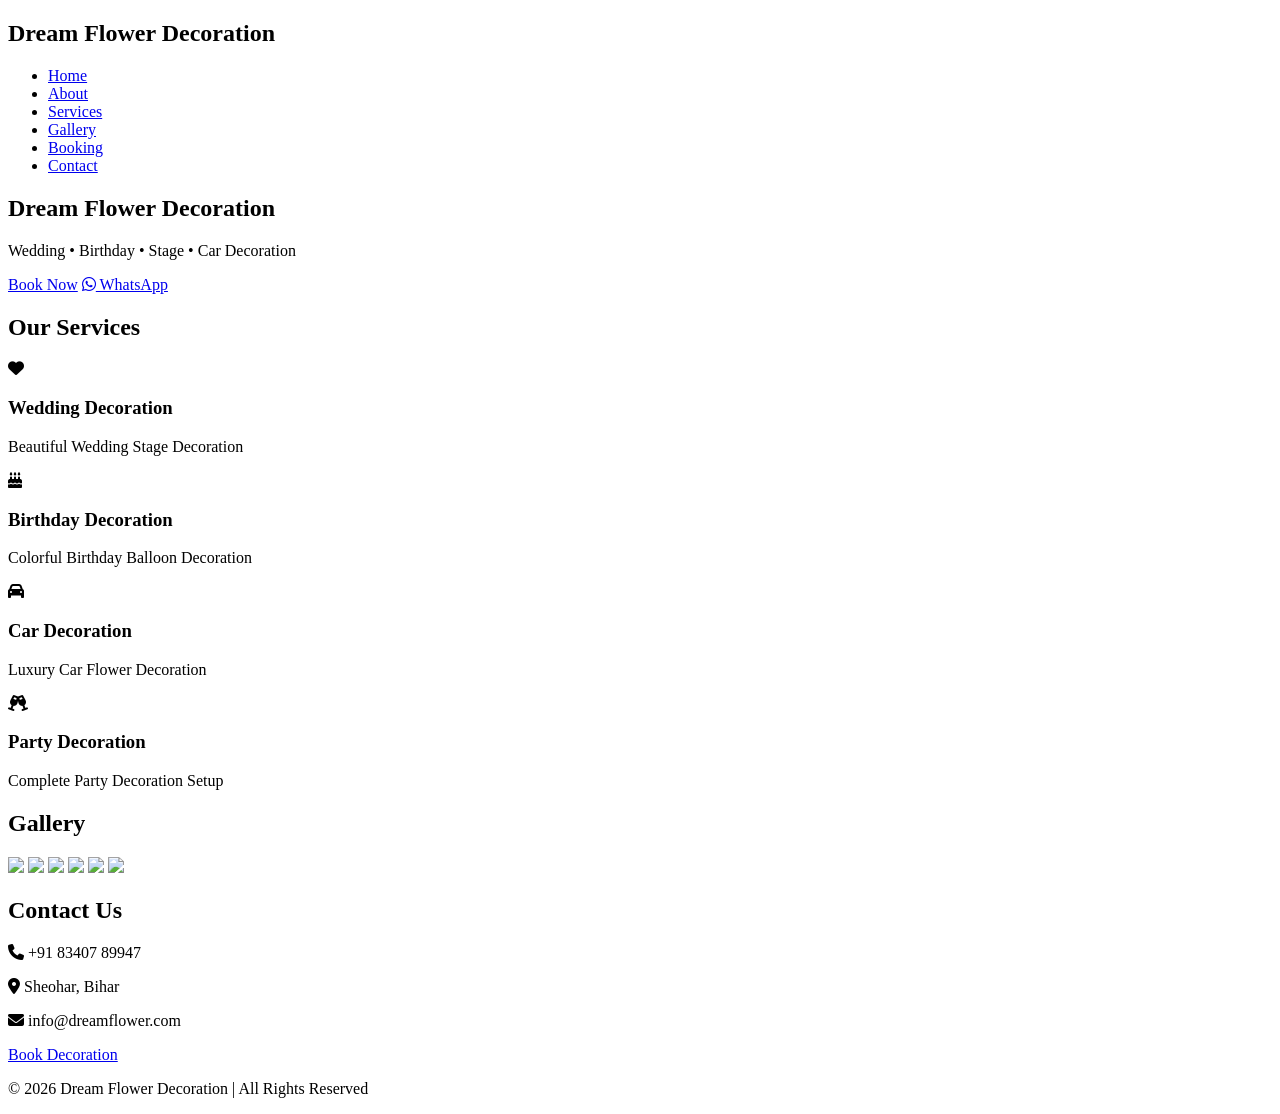
==== index.html @ 210cab44 "Create index.html" ====
<!DOCTYPE html>
<html lang="en">
<head>
<meta charset="UTF-8">
<meta name="viewport" content="width=device-width, initial-scale=1.0">
<title>Dream Flower Decoration</title>

<link rel="stylesheet" href="style.css">

<link rel="stylesheet"
href="https://cdnjs.cloudflare.com/ajax/libs/font-awesome/6.6.0/css/all.min.css">

</head>

<body>

<header>
<div class="logo">
<h2>Dream Flower Decoration</h2>
</div>

<nav>
<ul>
<li><a href="index.html">Home</a></li>
<li><a href="about.html">About</a></li>
<li><a href="services.html">Services</a></li>
<li><a href="gallery.html">Gallery</a></li>
<li><a href="booking.html">Booking</a></li>
<li><a href="contact.html">Contact</a></li>
</ul>
</nav>
</header>

<section class="hero">

<div class="overlay">

<h1>Dream Flower Decoration</h1>

<p>Wedding • Birthday • Stage • Car Decoration</p>

<a href="booking.html" class="btn">Book Now</a>

<a href="https://wa.me/918340789947" class="btn2">
<i class="fab fa-whatsapp"></i> WhatsApp
</a>

</div>

</section>

<section class="services">

<h2>Our Services</h2>

<div class="service-box">

<div class="card">
<i class="fa-solid fa-heart"></i>
<h3>Wedding Decoration</h3>
<p>Beautiful Wedding Stage Decoration</p>
</div>

<div class="card">
<i class="fa-solid fa-cake-candles"></i>
<h3>Birthday Decoration</h3>
<p>Colorful Birthday Balloon Decoration</p>
</div>

<div class="card">
<i class="fa-solid fa-car"></i>
<h3>Car Decoration</h3>
<p>Luxury Car Flower Decoration</p>
</div>

<div class="card">
<i class="fa-solid fa-champagne-glasses"></i>
<h3>Party Decoration</h3>
<p>Complete Party Decoration Setup</p>
</div>

</div>

</section>

<section class="gallery">

<h2>Gallery</h2>

<div class="gallery-box">

<img src="images/img1.jpg">
<img src="images/img2.jpg">
<img src="images/img3.jpg">
<img src="images/img4.jpg">
<img src="images/img5.jpg">
<img src="images/img6.jpg">

</div>

</section>

<section class="contact">

<h2>Contact Us</h2>

<p><i class="fa-solid fa-phone"></i> +91 83407 89947</p>

<p><i class="fa-solid fa-location-dot"></i> Sheohar, Bihar</p>

<p><i class="fa-solid fa-envelope"></i> info@dreamflower.com</p>

<a href="booking.html" class="btn">Book Decoration</a>

</section>

<footer>

<p>© 2026 Dream Flower Decoration | All Rights Reserved</p>

</footer>

<script src="script.js"></script>

</body>
</html>
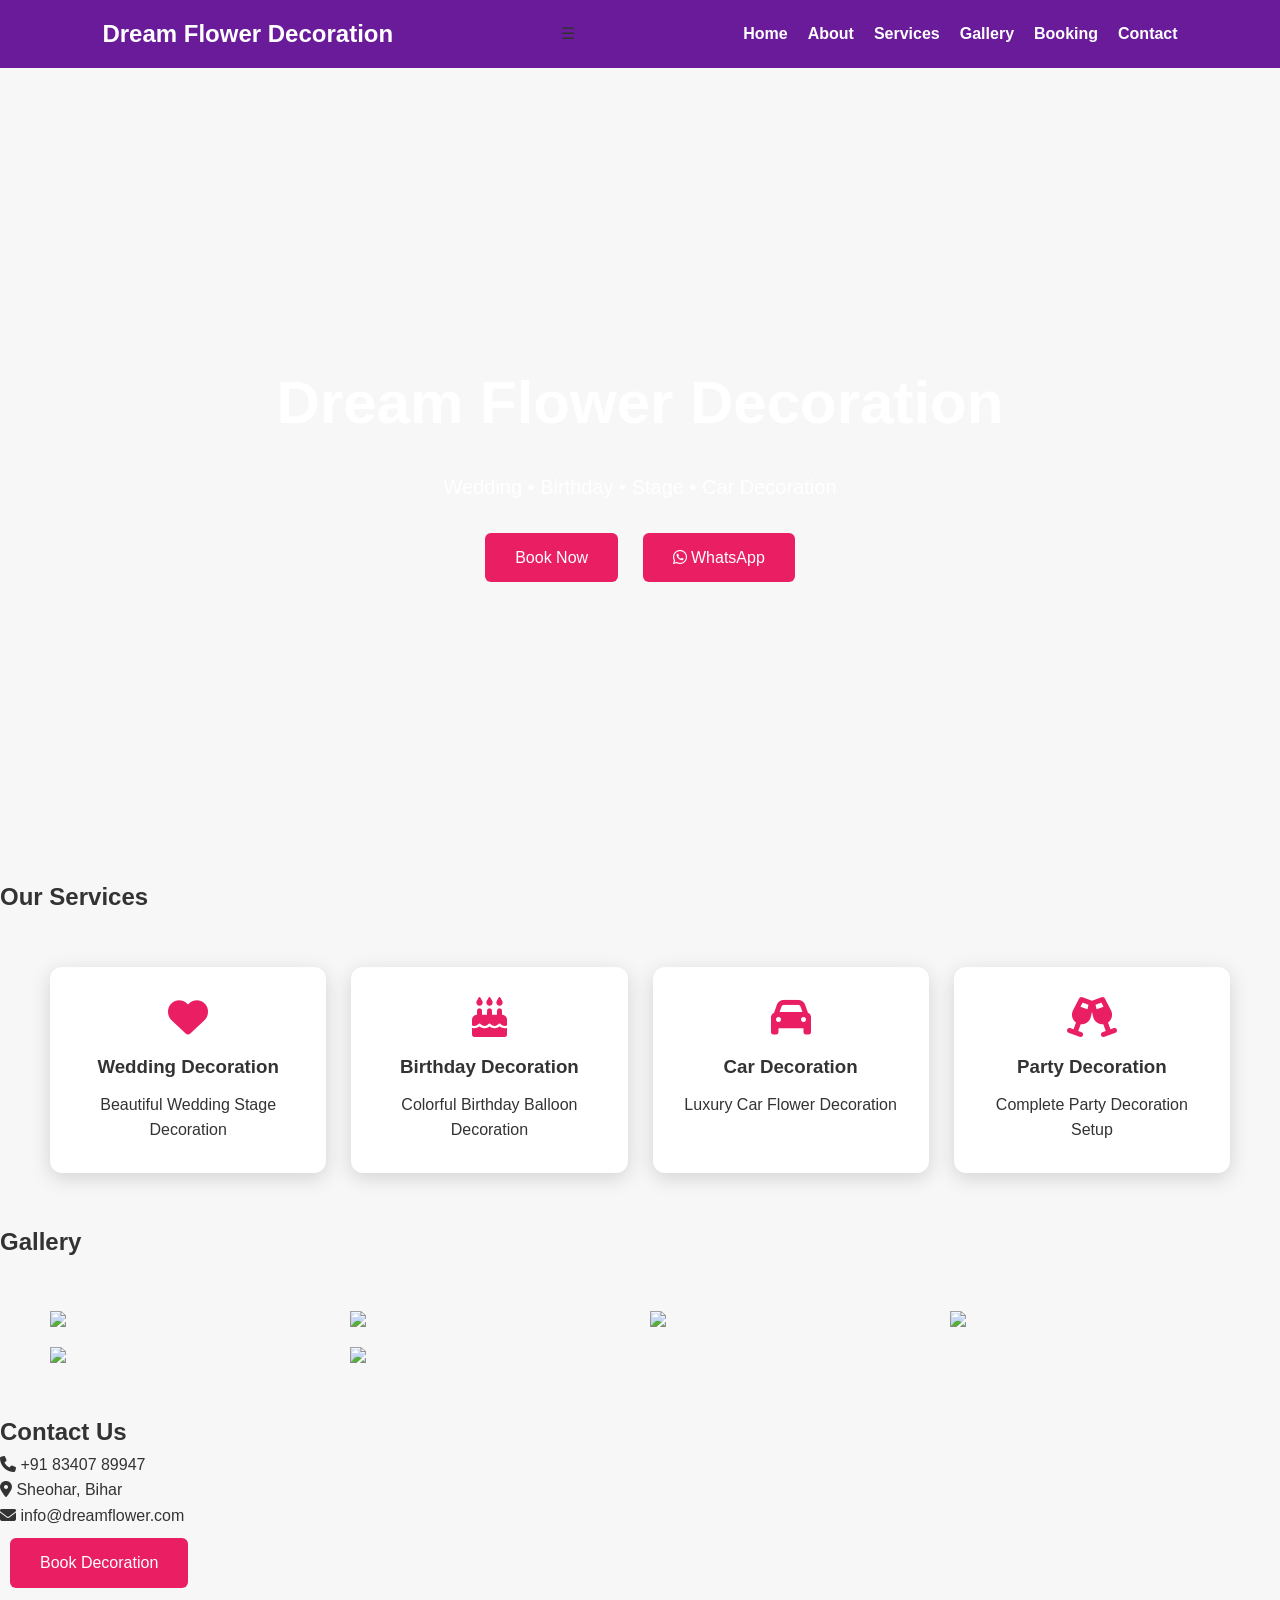
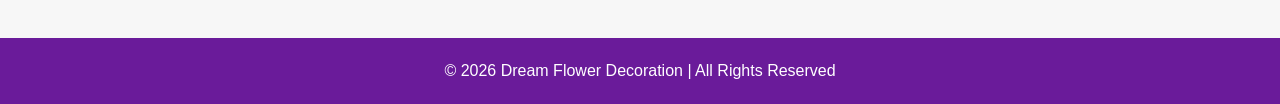
==== commit dedefe9c: "Update index.html" ====
--- a/index.html
+++ b/index.html
@@ -17,6 +17,10 @@
 <header>
 <div class="logo">
 <h2>Dream Flower Decoration</h2>
+</div>
+
+<div class="menu-btn">
+☰
 </div>
 
 <nav>
--- a/style.css
+++ b/style.css
@@ -0,0 +1,218 @@
+/* ===== Dream Flower Decoration ===== */
+
+*{
+    margin:0;
+    padding:0;
+    box-sizing:border-box;
+    font-family:Arial,sans-serif;
+}
+
+body{
+    background:#f7f7f7;
+    color:#333;
+    line-height:1.6;
+}
+
+a{
+    text-decoration:none;
+}
+
+ul{
+    list-style:none;
+}
+
+/* Header */
+
+header{
+    display:flex;
+    justify-content:space-between;
+    align-items:center;
+    padding:15px 8%;
+    background:#6a1b9a;
+    position:sticky;
+    top:0;
+    z-index:1000;
+}
+
+.logo h2{
+    color:#fff;
+}
+
+nav ul{
+    display:flex;
+    gap:20px;
+}
+
+nav ul li a{
+    color:#fff;
+    font-weight:bold;
+    transition:.3s;
+}
+
+nav ul li a:hover,
+nav ul li a.active{
+    color:#ffd54f;
+}
+
+/* Banner */
+
+.page-banner{
+    background:linear-gradient(rgba(0,0,0,.6),rgba(0,0,0,.6)),
+    url(images/banner.jpg);
+    background-size:cover;
+    background-position:center;
+    padding:100px 20px;
+    text-align:center;
+    color:#fff;
+}
+
+.page-banner h1{
+    font-size:45px;
+}
+
+.page-banner p{
+    margin-top:10px;
+}
+
+/* Hero */
+
+.hero{
+    height:90vh;
+    background:url(images/hero.jpg);
+    background-size:cover;
+    background-position:center;
+    display:flex;
+    justify-content:center;
+    align-items:center;
+}
+
+.overlay{
+    text-align:center;
+    color:#fff;
+}
+
+.overlay h1{
+    font-size:60px;
+}
+
+.overlay p{
+    font-size:20px;
+    margin:20px 0;
+}
+
+/* Button */
+
+.btn,
+.btn2{
+    display:inline-block;
+    padding:12px 30px;
+    border-radius:6px;
+    margin:10px;
+    color:#fff;
+    background:#e91e63;
+    transition:.3s;
+}
+
+.btn:hover,
+.btn2:hover{
+    background:#c2185b;
+}
+
+/* Cards */
+
+.service-box{
+    display:grid;
+    grid-template-columns:repeat(auto-fit,minmax(250px,1fr));
+    gap:25px;
+    padding:50px;
+}
+
+.card{
+    background:#fff;
+    padding:30px;
+    border-radius:12px;
+    text-align:center;
+    box-shadow:0 5px 20px rgba(0,0,0,.15);
+}
+
+.card i{
+    font-size:40px;
+    color:#e91e63;
+    margin-bottom:15px;
+}
+
+.card h3{
+    margin-bottom:10px;
+}
+
+/* Gallery */
+
+.gallery-box{
+    display:grid;
+    grid-template-columns:repeat(auto-fit,minmax(280px,1fr));
+    gap:20px;
+    padding:50px;
+}
+
+.gallery-item img{
+    width:100%;
+    border-radius:10px;
+    transition:.4s;
+}
+
+.gallery-item img:hover{
+    transform:scale(1.05);
+}
+
+/* Forms */
+
+form{
+    max-width:700px;
+    margin:auto;
+    background:#fff;
+    padding:30px;
+    border-radius:10px;
+}
+
+input,
+select,
+textarea{
+    width:100%;
+    padding:12px;
+    margin:10px 0;
+    border:1px solid #ccc;
+    border-radius:6px;
+}
+
+/* Footer */
+
+footer{
+    background:#6a1b9a;
+    color:#fff;
+    text-align:center;
+    padding:20px;
+    margin-top:40px;
+}
+
+/* Responsive */
+
+@media(max-width:768px){
+
+header{
+    flex-direction:column;
+}
+
+nav ul{
+    flex-direction:column;
+    text-align:center;
+}
+
+.overlay h1{
+    font-size:35px;
+}
+
+.page-banner h1{
+    font-size:30px;
+}
+
+}
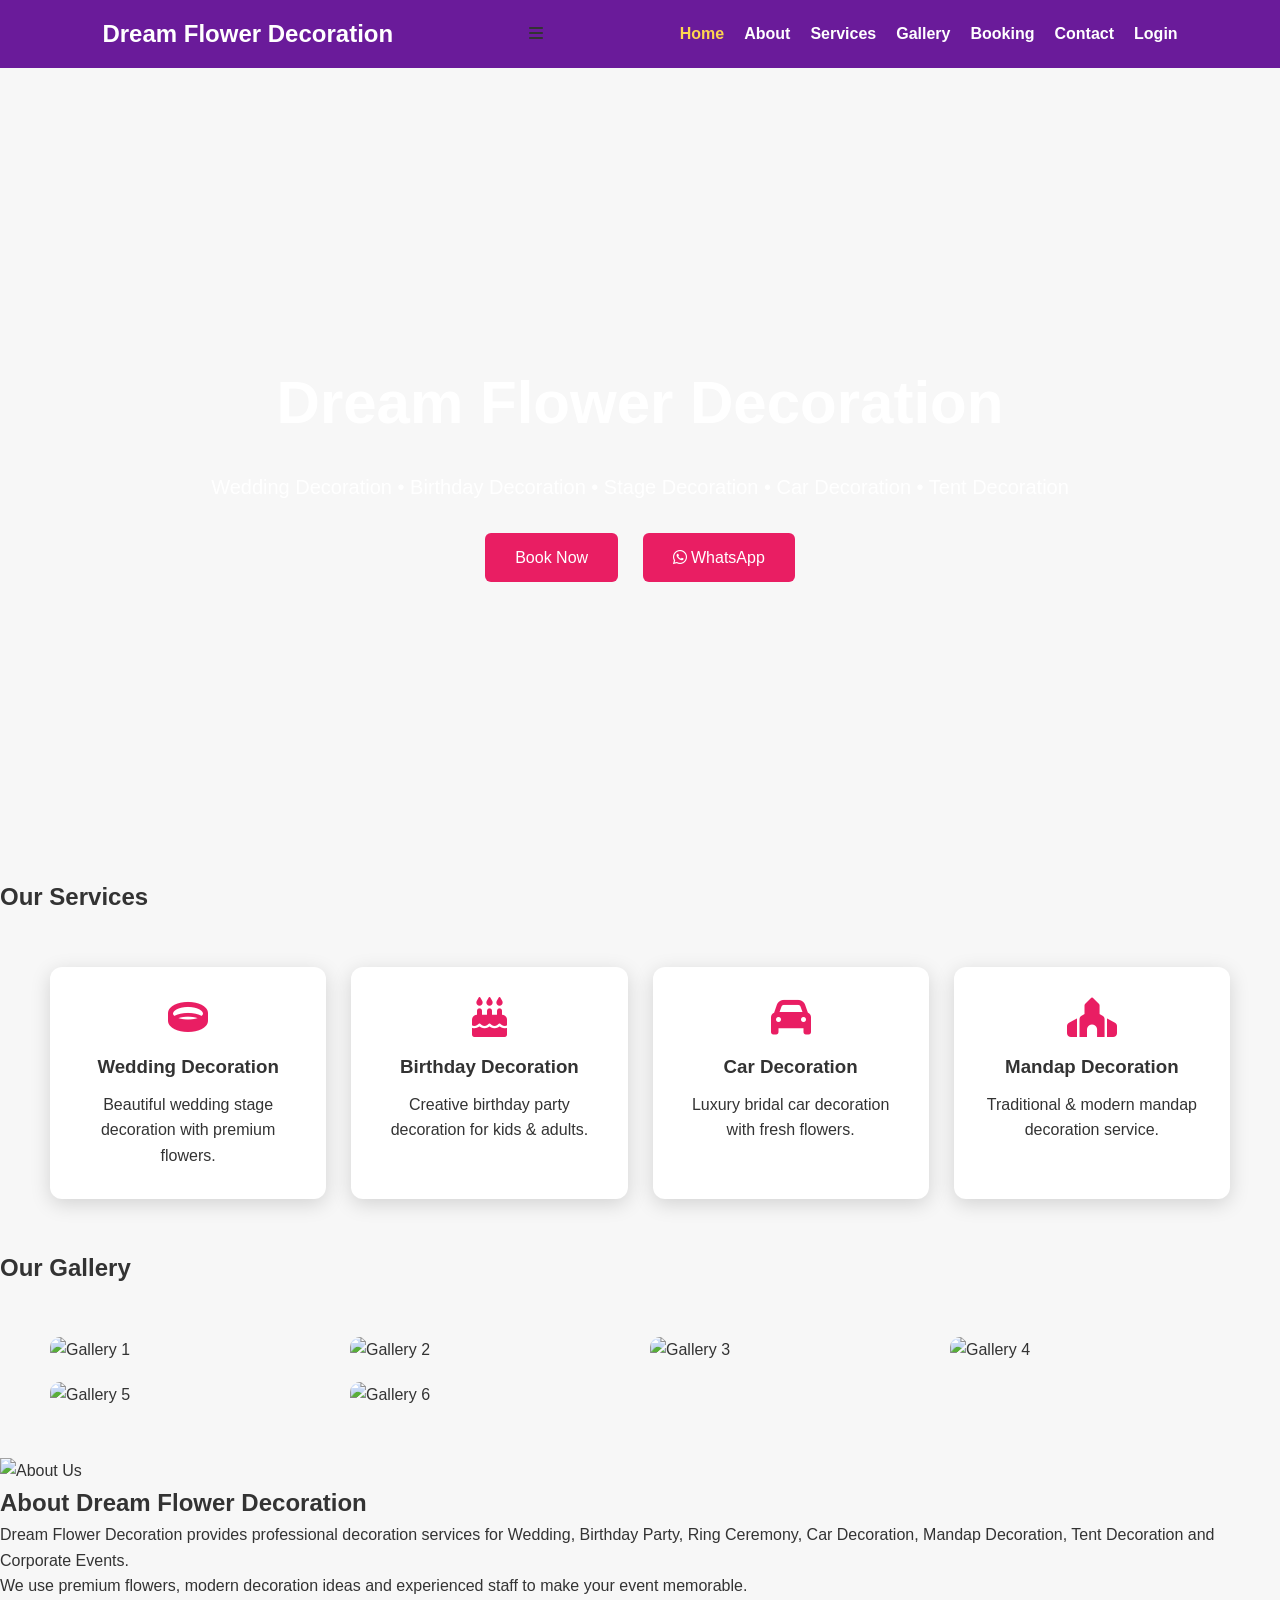
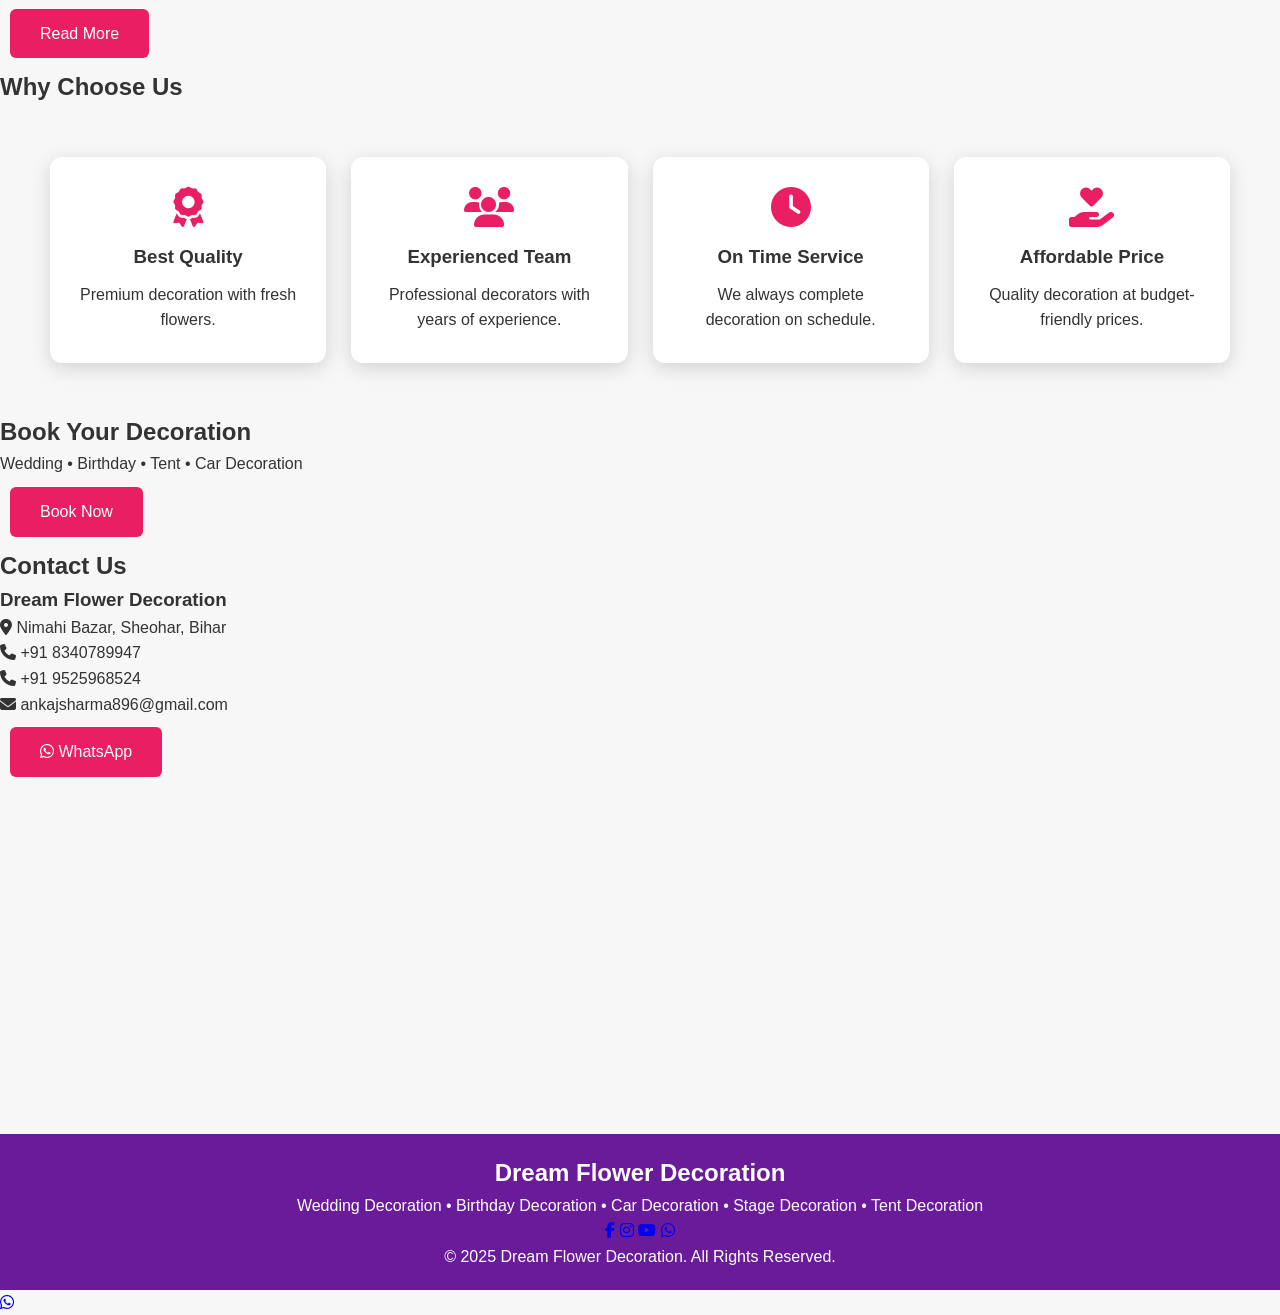
==== commit 316e4c67: "Update index.html" ====
--- a/index.html
+++ b/index.html
@@ -1,49 +1,315 @@
 <!DOCTYPE html>
 <html lang="en">
+
 <head>
-<meta charset="UTF-8">
-<meta name="viewport" content="width=device-width, initial-scale=1.0">
-<title>Dream Flower Decoration</title>
-
-<link rel="stylesheet" href="style.css">
-
-<link rel="stylesheet"
-href="https://cdnjs.cloudflare.com/ajax/libs/font-awesome/6.6.0/css/all.min.css">
-
+    <meta charset="UTF-8">
+    <meta name="viewport" content="width=device-width, initial-scale=1.0">
+
+    <title>Dream Flower Decoration</title>
+
+    <!-- CSS Files -->
+    <link rel="stylesheet" href="style.css">
+    <link rel="stylesheet" href="responsive.css">
+    <link rel="stylesheet" href="navbar.css">
+    <link rel="stylesheet" href="footer.css">
+    <link rel="stylesheet" href="gallery.css">
+
+    <!-- Font Awesome -->
+    <link rel="stylesheet"
+        href="https://cdnjs.cloudflare.com/ajax/libs/font-awesome/6.6.0/css/all.min.css">
 </head>
 
 <body>
 
+<!-- ================= HEADER ================= -->
+
 <header>
-<div class="logo">
-<h2>Dream Flower Decoration</h2>
-</div>
-
-<div class="menu-btn">
-☰
-</div>
-
-<nav>
-<ul>
-<li><a href="index.html">Home</a></li>
-<li><a href="about.html">About</a></li>
-<li><a href="services.html">Services</a></li>
-<li><a href="gallery.html">Gallery</a></li>
-<li><a href="booking.html">Booking</a></li>
-<li><a href="contact.html">Contact</a></li>
-</ul>
-</nav>
+
+    <div class="logo">
+        <h2>Dream Flower Decoration</h2>
+    </div>
+
+    <div class="menu-btn">
+        <i class="fas fa-bars"></i>
+    </div>
+
+    <nav>
+
+        <ul>
+
+            <li><a href="index.html" class="active">Home</a></li>
+
+            <li><a href="about.html">About</a></li>
+
+            <li><a href="services.html">Services</a></li>
+
+            <li><a href="gallery.html">Gallery</a></li>
+
+            <li><a href="booking.html">Booking</a></li>
+
+            <li><a href="contact.html">Contact</a></li>
+
+            <li><a href="login.html">Login</a></li>
+
+        </ul>
+
+    </nav>
+
 </header>
 
+<!-- ================= HERO ================= -->
+
 <section class="hero">
 
-<div class="overlay">
-
-<h1>Dream Flower Decoration</h1>
-
-<p>Wedding • Birthday • Stage • Car Decoration</p>
-
-<a href="booking.html" class="btn">Book Now</a>
+    <div class="overlay">
+
+        <h1>Dream Flower Decoration</h1>
+
+        <p>
+            Wedding Decoration • Birthday Decoration • Stage Decoration •
+            Car Decoration • Tent Decoration
+        </p>
+
+        <a href="booking.html" class="btn">
+            Book Now
+        </a>
+
+        <a href="https://wa.me/918340789947" class="btn2">
+
+            <i class="fab fa-whatsapp"></i>
+
+            WhatsApp
+
+        </a>
+
+    </div>
+
+</section>
+
+<!-- ================= SERVICES ================= -->
+
+<section class="services">
+
+<h2>Our Services</h2>
+
+<div class="service-box">
+
+<div class="card">
+
+<i class="fas fa-ring"></i>
+
+<h3>Wedding Decoration</h3>
+
+<p>Beautiful wedding stage decoration with premium flowers.</p>
+
+</div>
+
+<div class="card">
+
+<i class="fas fa-birthday-cake"></i>
+
+<h3>Birthday Decoration</h3>
+
+<p>Creative birthday party decoration for kids & adults.</p>
+
+</div>
+
+<div class="card">
+
+<i class="fas fa-car"></i>
+
+<h3>Car Decoration</h3>
+
+<p>Luxury bridal car decoration with fresh flowers.</p>
+
+</div>
+
+<div class="card">
+
+<i class="fas fa-place-of-worship"></i>
+
+<h3>Mandap Decoration</h3>
+
+<p>Traditional & modern mandap decoration service.</p>
+
+</div>
+
+</div>
+
+</section>
+
+  <!-- ================= GALLERY ================= -->
+
+<section class="gallery-section">
+
+<h2>Our Gallery</h2>
+
+<div class="gallery-box">
+
+<div class="gallery-item">
+<img src="images/gallery1.jpg" alt="Gallery 1">
+</div>
+
+<div class="gallery-item">
+<img src="images/gallery2.jpg" alt="Gallery 2">
+</div>
+
+<div class="gallery-item">
+<img src="images/gallery3.jpg" alt="Gallery 3">
+</div>
+
+<div class="gallery-item">
+<img src="images/gallery4.jpg" alt="Gallery 4">
+</div>
+
+<div class="gallery-item">
+<img src="images/gallery5.jpg" alt="Gallery 5">
+</div>
+
+<div class="gallery-item">
+<img src="images/gallery6.jpg" alt="Gallery 6">
+</div>
+
+</div>
+
+</section>
+
+<!-- ================= ABOUT ================= -->
+
+<section class="about-section">
+
+<div class="about-image">
+
+<img src="images/about.jpg" alt="About Us">
+
+</div>
+
+<div class="about-content">
+
+<h2>About Dream Flower Decoration</h2>
+
+<p>
+
+Dream Flower Decoration provides professional decoration services for
+Wedding, Birthday Party, Ring Ceremony, Car Decoration, Mandap Decoration,
+Tent Decoration and Corporate Events.
+
+</p>
+
+<p>
+
+We use premium flowers, modern decoration ideas and experienced staff to
+make your event memorable.
+
+</p>
+
+<a href="about.html" class="btn">
+
+Read More
+
+</a>
+
+</div>
+
+</section>
+
+<!-- ================= WHY CHOOSE US ================= -->
+
+<section class="services">
+
+<h2>Why Choose Us</h2>
+
+<div class="service-box">
+
+<div class="card">
+
+<i class="fas fa-award"></i>
+
+<h3>Best Quality</h3>
+
+<p>Premium decoration with fresh flowers.</p>
+
+</div>
+
+<div class="card">
+
+<i class="fas fa-users"></i>
+
+<h3>Experienced Team</h3>
+
+<p>Professional decorators with years of experience.</p>
+
+</div>
+
+<div class="card">
+
+<i class="fas fa-clock"></i>
+
+<h3>On Time Service</h3>
+
+<p>We always complete decoration on schedule.</p>
+
+</div>
+
+<div class="card">
+
+<i class="fas fa-hand-holding-heart"></i>
+
+<h3>Affordable Price</h3>
+
+<p>Quality decoration at budget-friendly prices.</p>
+
+</div>
+
+</div>
+
+</section>
+
+<!-- ================= BOOKING PREVIEW ================= -->
+
+<section class="booking-section">
+
+<div class="booking-form">
+
+<h2>Book Your Decoration</h2>
+
+<p>
+
+Wedding • Birthday • Tent • Car Decoration
+
+</p>
+
+<a href="booking.html" class="btn">
+
+Book Now
+
+</a>
+
+</div>
+
+</section>
+
+  <!-- ================= CONTACT SECTION ================= -->
+
+<section class="contact-section">
+
+<div class="container">
+
+<h2>Contact Us</h2>
+
+<div class="contact-box">
+
+<div class="contact-info">
+
+<h3>Dream Flower Decoration</h3>
+
+<p><i class="fas fa-map-marker-alt"></i> Nimahi Bazar, Sheohar, Bihar</p>
+
+<p><i class="fas fa-phone"></i> +91 8340789947</p>
+
+<p><i class="fas fa-phone"></i> +91 9525968524</p>
+
+<p><i class="fas fa-envelope"></i> ankajsharma896@gmail.com</p>
 
 <a href="https://wa.me/918340789947" class="btn2">
 <i class="fab fa-whatsapp"></i> WhatsApp
@@ -51,80 +317,80 @@
 
 </div>
 
-</section>
-
-<section class="services">
-
-<h2>Our Services</h2>
-
-<div class="service-box">
-
-<div class="card">
-<i class="fa-solid fa-heart"></i>
-<h3>Wedding Decoration</h3>
-<p>Beautiful Wedding Stage Decoration</p>
-</div>
-
-<div class="card">
-<i class="fa-solid fa-cake-candles"></i>
-<h3>Birthday Decoration</h3>
-<p>Colorful Birthday Balloon Decoration</p>
-</div>
-
-<div class="card">
-<i class="fa-solid fa-car"></i>
-<h3>Car Decoration</h3>
-<p>Luxury Car Flower Decoration</p>
-</div>
-
-<div class="card">
-<i class="fa-solid fa-champagne-glasses"></i>
-<h3>Party Decoration</h3>
-<p>Complete Party Decoration Setup</p>
-</div>
-
-</div>
-
-</section>
-
-<section class="gallery">
-
-<h2>Gallery</h2>
-
-<div class="gallery-box">
-
-<img src="images/img1.jpg">
-<img src="images/img2.jpg">
-<img src="images/img3.jpg">
-<img src="images/img4.jpg">
-<img src="images/img5.jpg">
-<img src="images/img6.jpg">
-
-</div>
-
-</section>
-
-<section class="contact">
-
-<h2>Contact Us</h2>
-
-<p><i class="fa-solid fa-phone"></i> +91 83407 89947</p>
-
-<p><i class="fa-solid fa-location-dot"></i> Sheohar, Bihar</p>
-
-<p><i class="fa-solid fa-envelope"></i> info@dreamflower.com</p>
-
-<a href="booking.html" class="btn">Book Decoration</a>
-
-</section>
+<div class="contact-map">
+
+<iframe
+src="https://www.google.com/maps?q=Nimahi+Bazar+Sheohar+Bihar&output=embed"
+width="100%"
+height="300"
+style="border:0;"
+allowfullscreen=""
+loading="lazy">
+</iframe>
+
+</div>
+
+</div>
+
+</div>
+
+</section>
+
+<!-- ================= FOOTER ================= -->
 
 <footer>
 
-<p>© 2026 Dream Flower Decoration | All Rights Reserved</p>
+<div class="footer-content">
+
+<h2>Dream Flower Decoration</h2>
+
+<p>
+
+Wedding Decoration • Birthday Decoration • Car Decoration •
+Stage Decoration • Tent Decoration
+
+</p>
+
+<div class="social">
+
+<a href="#"><i class="fab fa-facebook-f"></i></a>
+
+<a href="#"><i class="fab fa-instagram"></i></a>
+
+<a href="#"><i class="fab fa-youtube"></i></a>
+
+<a href="https://wa.me/918340789947">
+<i class="fab fa-whatsapp"></i>
+</a>
+
+</div>
+
+<p class="copyright">
+
+© 2025 Dream Flower Decoration. All Rights Reserved.
+
+</p>
+
+</div>
 
 </footer>
 
+<!-- Floating WhatsApp -->
+
+<a href="https://wa.me/918340789947" class="whatsapp-float">
+
+<i class="fab fa-whatsapp"></i>
+
+</a>
+
+<!-- JavaScript -->
+
 <script src="script.js"></script>
+<script src="slider.js"></script>
+<script src="gallery.js"></script>
+<script src="booking.js"></script>
+<script src="contact.js"></script>
+<script src="whatsapp.js"></script>
 
 </body>
 </html>
--- a/responsive.css
+++ b/responsive.css
@@ -0,0 +1,132 @@
+/*==================================
+  responsive.css
+  Dream Flower Decoration
+===================================*/
+
+/* Large Devices */
+@media (max-width:1200px){
+
+.container{
+    width:95%;
+}
+
+.hero h1{
+    font-size:50px;
+}
+
+}
+
+/* Tablet */
+
+@media (max-width:992px){
+
+header{
+    flex-direction:column;
+    padding:15px;
+}
+
+nav ul{
+    flex-wrap:wrap;
+    justify-content:center;
+    margin-top:15px;
+}
+
+nav ul li{
+    margin:8px;
+}
+
+.hero{
+    height:70vh;
+}
+
+.hero h1{
+    font-size:40px;
+}
+
+.hero p{
+    font-size:18px;
+}
+
+.about-section{
+    grid-template-columns:1fr;
+}
+
+.service-box{
+    grid-template-columns:repeat(2,1fr);
+}
+
+.gallery-box{
+    grid-template-columns:repeat(2,1fr);
+}
+
+.contact-section{
+    grid-template-columns:1fr;
+}
+
+.dashboard{
+    grid-template-columns:repeat(2,1fr);
+}
+
+}
+
+/* Mobile */
+
+@media (max-width:768px){
+
+header{
+    flex-direction:column;
+}
+
+.logo h2{
+    font-size:24px;
+}
+
+nav ul{
+    flex-direction:column;
+    text-align:center;
+}
+
+nav ul li{
+    margin:10px 0;
+}
+
+.hero{
+    height:60vh;
+    text-align:center;
+}
+
+.hero h1{
+    font-size:32px;
+}
+
+.hero p{
+    font-size:16px;
+}
+
+.page-banner h1{
+    font-size:30px;
+}
+
+.page-banner p{
+    font-size:16px;
+}
+
+.service-box{
+    grid-template-columns:1fr;
+}
+
+.gallery-box{
+    grid-template-columns:1fr;
+}
+
+.dashboard{
+    grid-template-columns:1fr;
+}
+
+.btn{
+    width:100%;
+    text-align:center;
+}
+
+form{
+    padding:
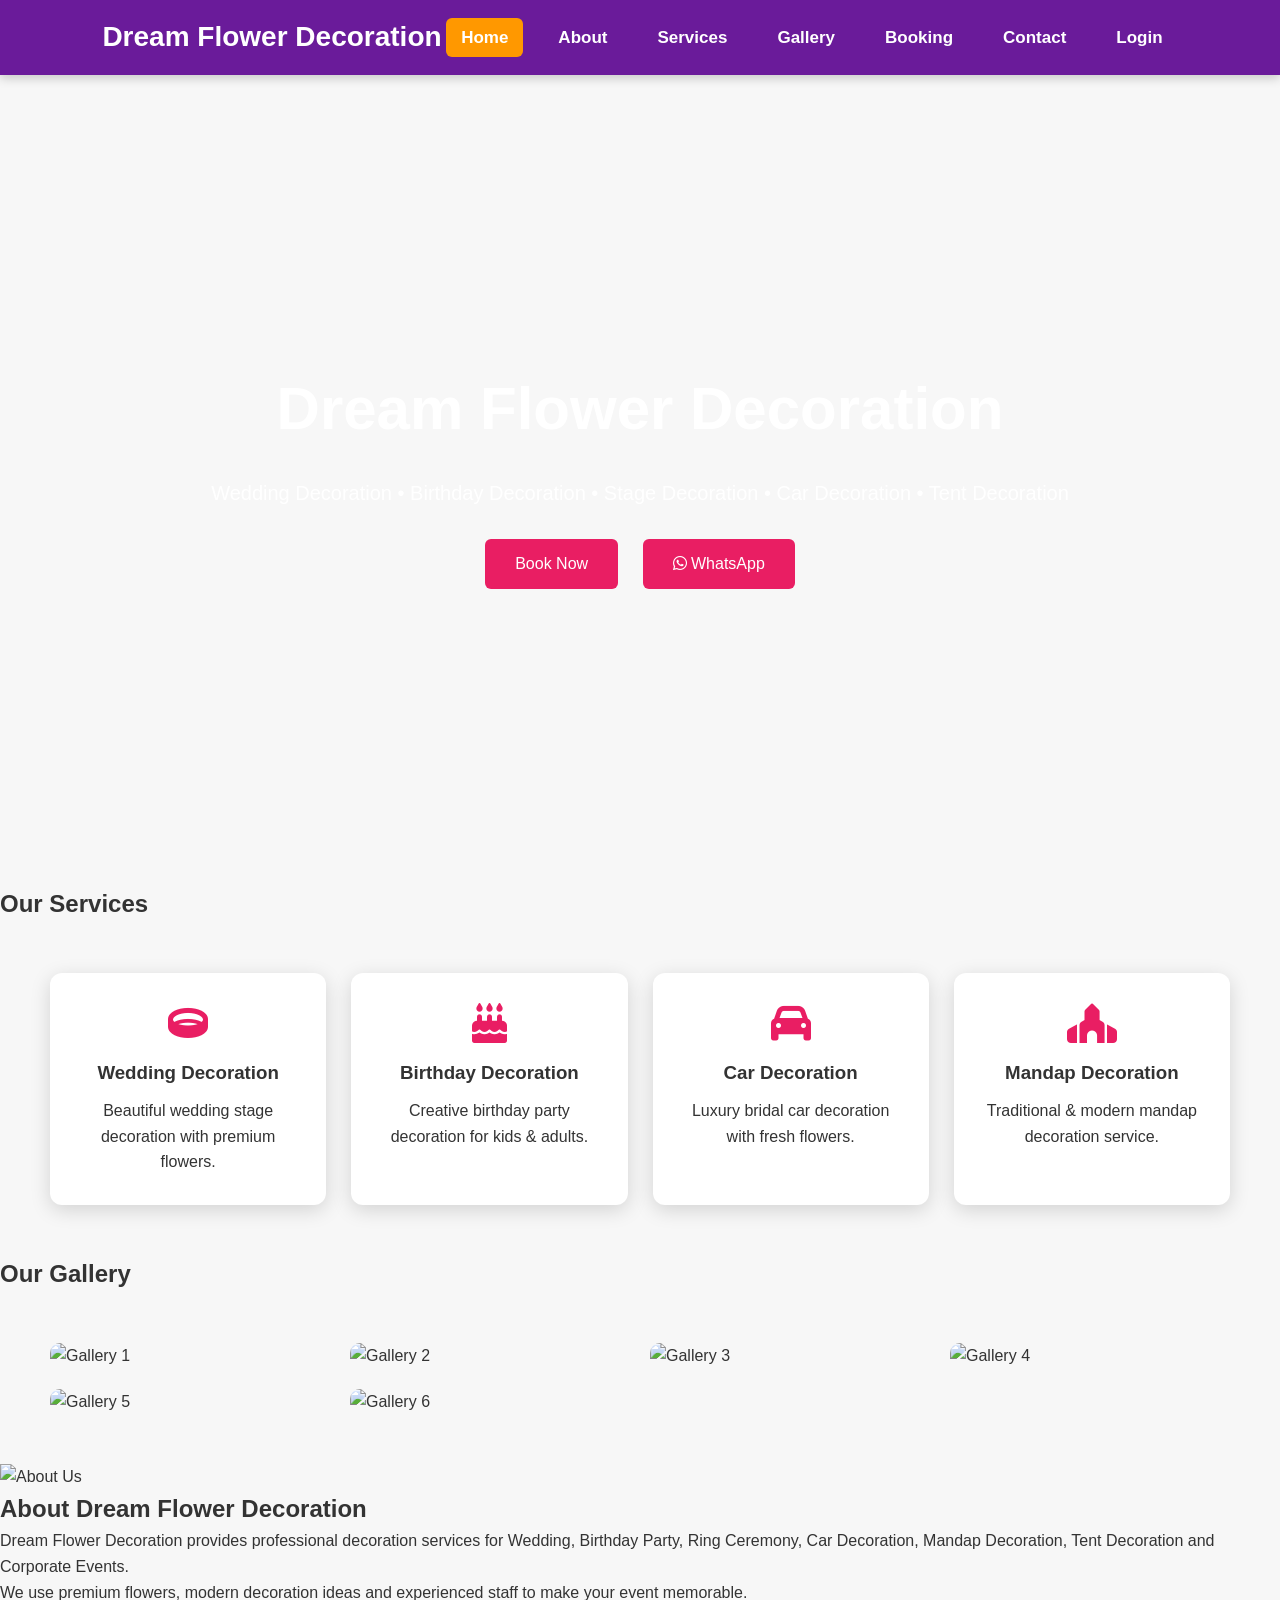
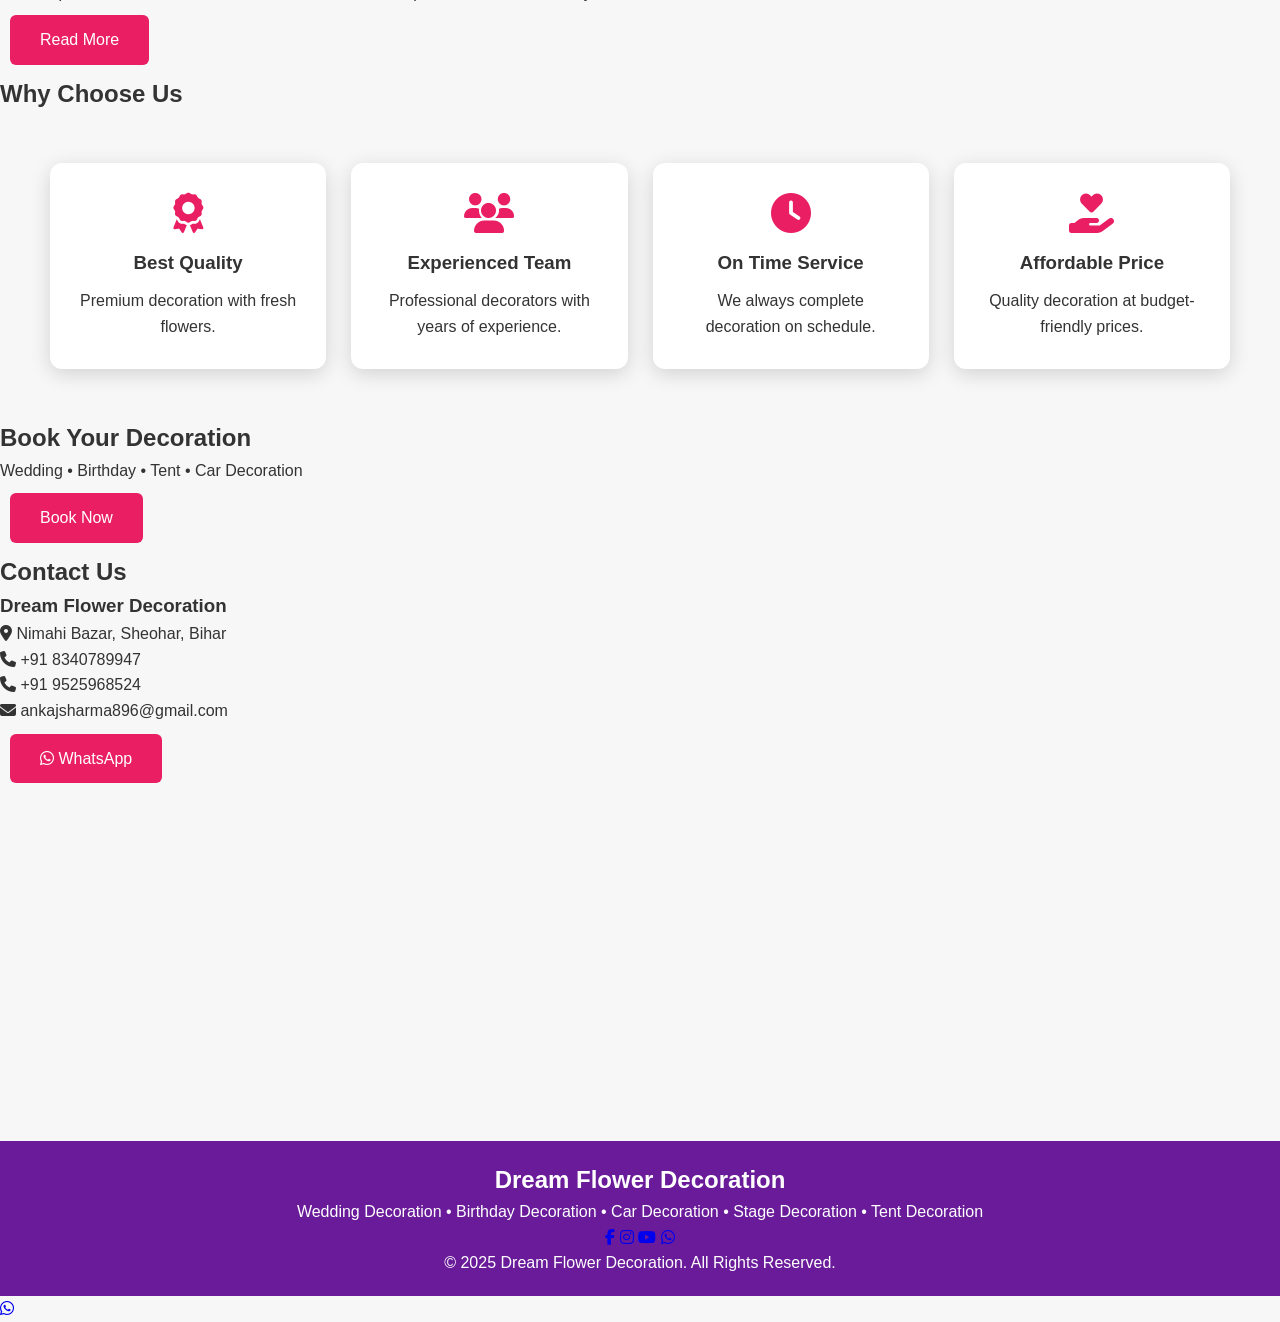
==== commit 87a44c60: "Update index.html" ====
--- a/index.html
+++ b/index.html
@@ -13,6 +13,7 @@
     <link rel="stylesheet" href="navbar.css">
     <link rel="stylesheet" href="footer.css">
     <link rel="stylesheet" href="gallery.css">
+
 
     <!-- Font Awesome -->
     <link rel="stylesheet"
--- a/navbar.css
+++ b/navbar.css
@@ -0,0 +1,105 @@
+/* ===========================
+   Dream Flower Decoration
+   navbar.css
+=========================== */
+
+header{
+    width:100%;
+    background:#6a1b9a;
+    color:#fff;
+    display:flex;
+    justify-content:space-between;
+    align-items:center;
+    padding:15px 8%;
+    position:sticky;
+    top:0;
+    left:0;
+    z-index:999;
+    box-shadow:0 3px 10px rgba(0,0,0,.2);
+}
+
+.logo h2{
+    font-size:28px;
+    color:#fff;
+    font-weight:bold;
+    margin:0;
+}
+
+nav ul{
+    list-style:none;
+    display:flex;
+    align-items:center;
+    gap:20px;
+    margin:0;
+    padding:0;
+}
+
+nav ul li{
+    display:inline-block;
+}
+
+nav ul li a{
+    color:#fff;
+    text-decoration:none;
+    font-size:17px;
+    font-weight:600;
+    padding:10px 15px;
+    border-radius:6px;
+    transition:.3s;
+}
+
+nav ul li a:hover,
+nav ul li a.active{
+    background:#ff9800;
+    color:#fff;
+}
+
+.menu-btn{
+    display:none;
+    font-size:28px;
+    color:#fff;
+    cursor:pointer;
+}
+
+/* Sticky Header */
+
+header.sticky{
+    background:#4a148c;
+}
+
+/* Mobile */
+
+@media(max-width:768px){
+
+.menu-btn{
+    display:block;
+}
+
+nav{
+    position:absolute;
+    top:70px;
+    left:0;
+    width:100%;
+    background:#6a1b9a;
+    display:none;
+}
+
+nav.active{
+    display:block;
+}
+
+nav ul{
+    flex-direction:column;
+    padding:20px 0;
+}
+
+nav ul li{
+    margin:10px 0;
+}
+
+nav ul li a{
+    display:block;
+    text-align:center;
+}
+
+}
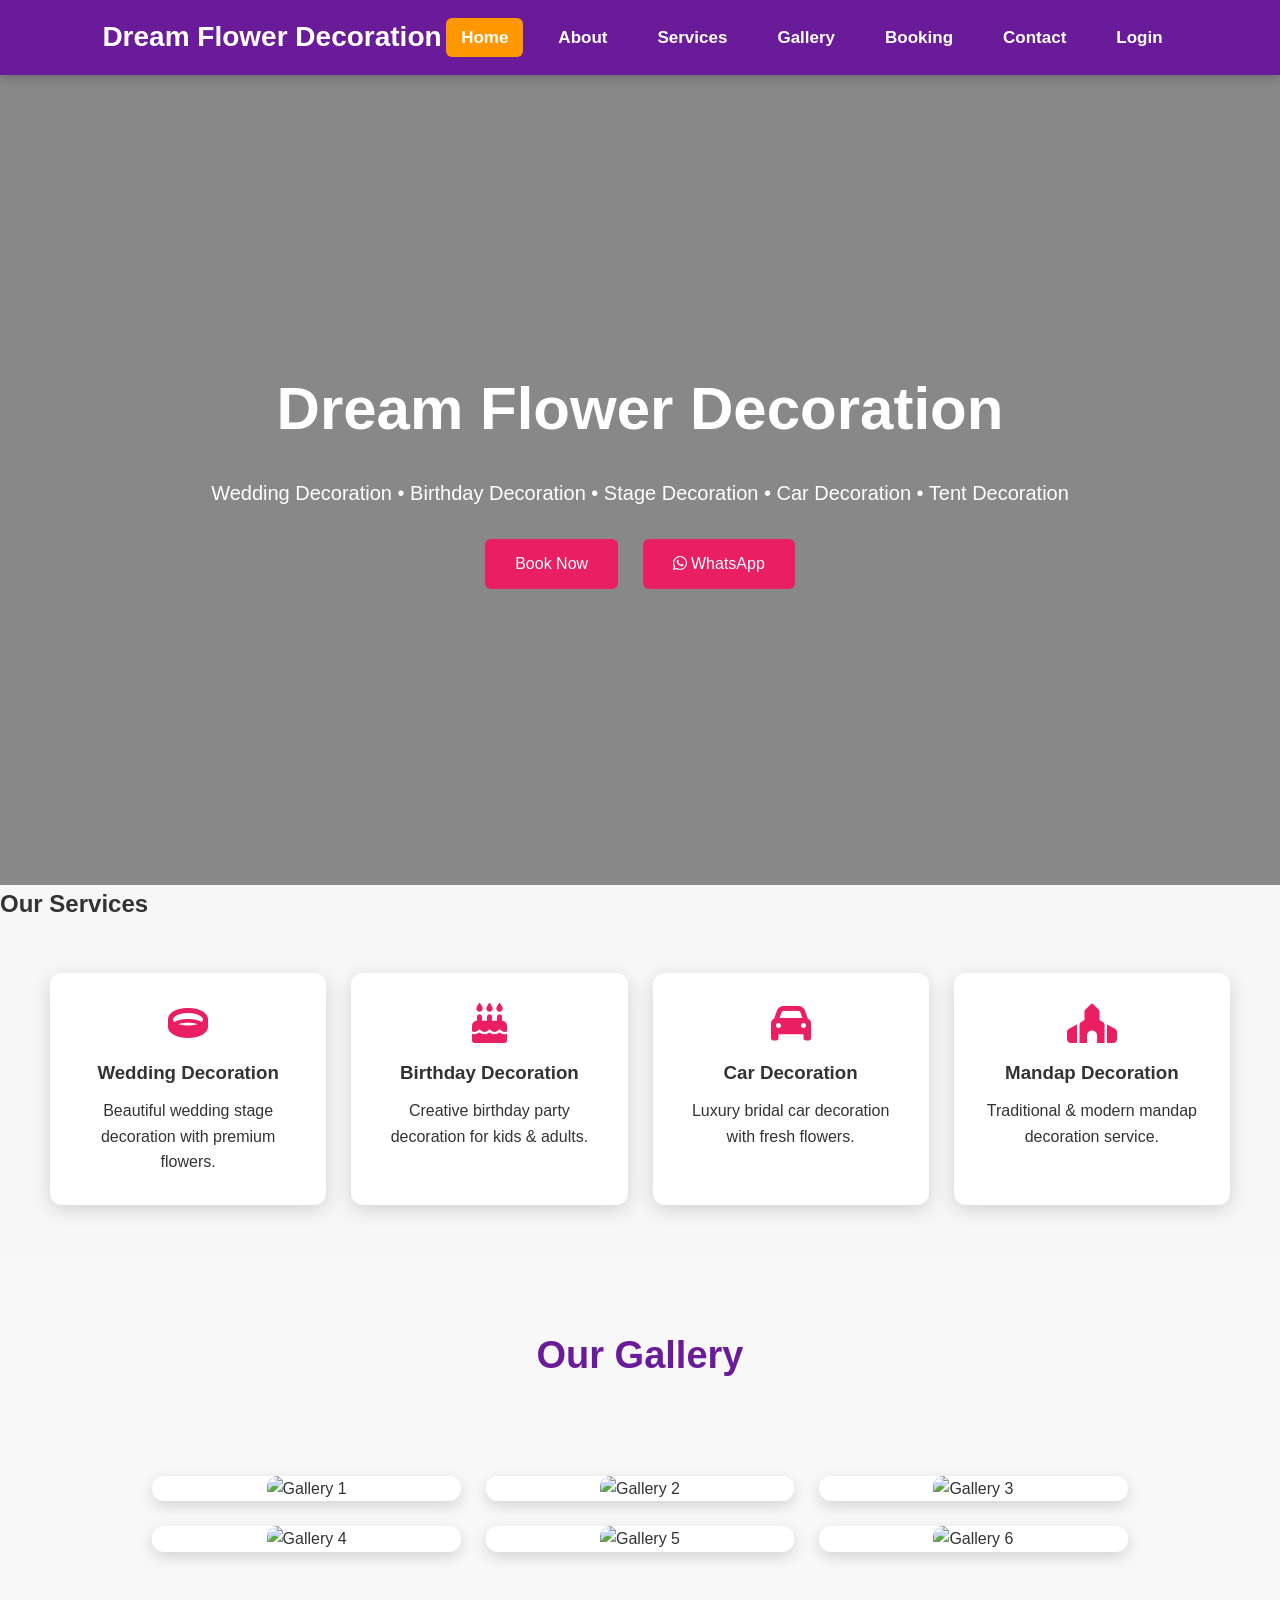
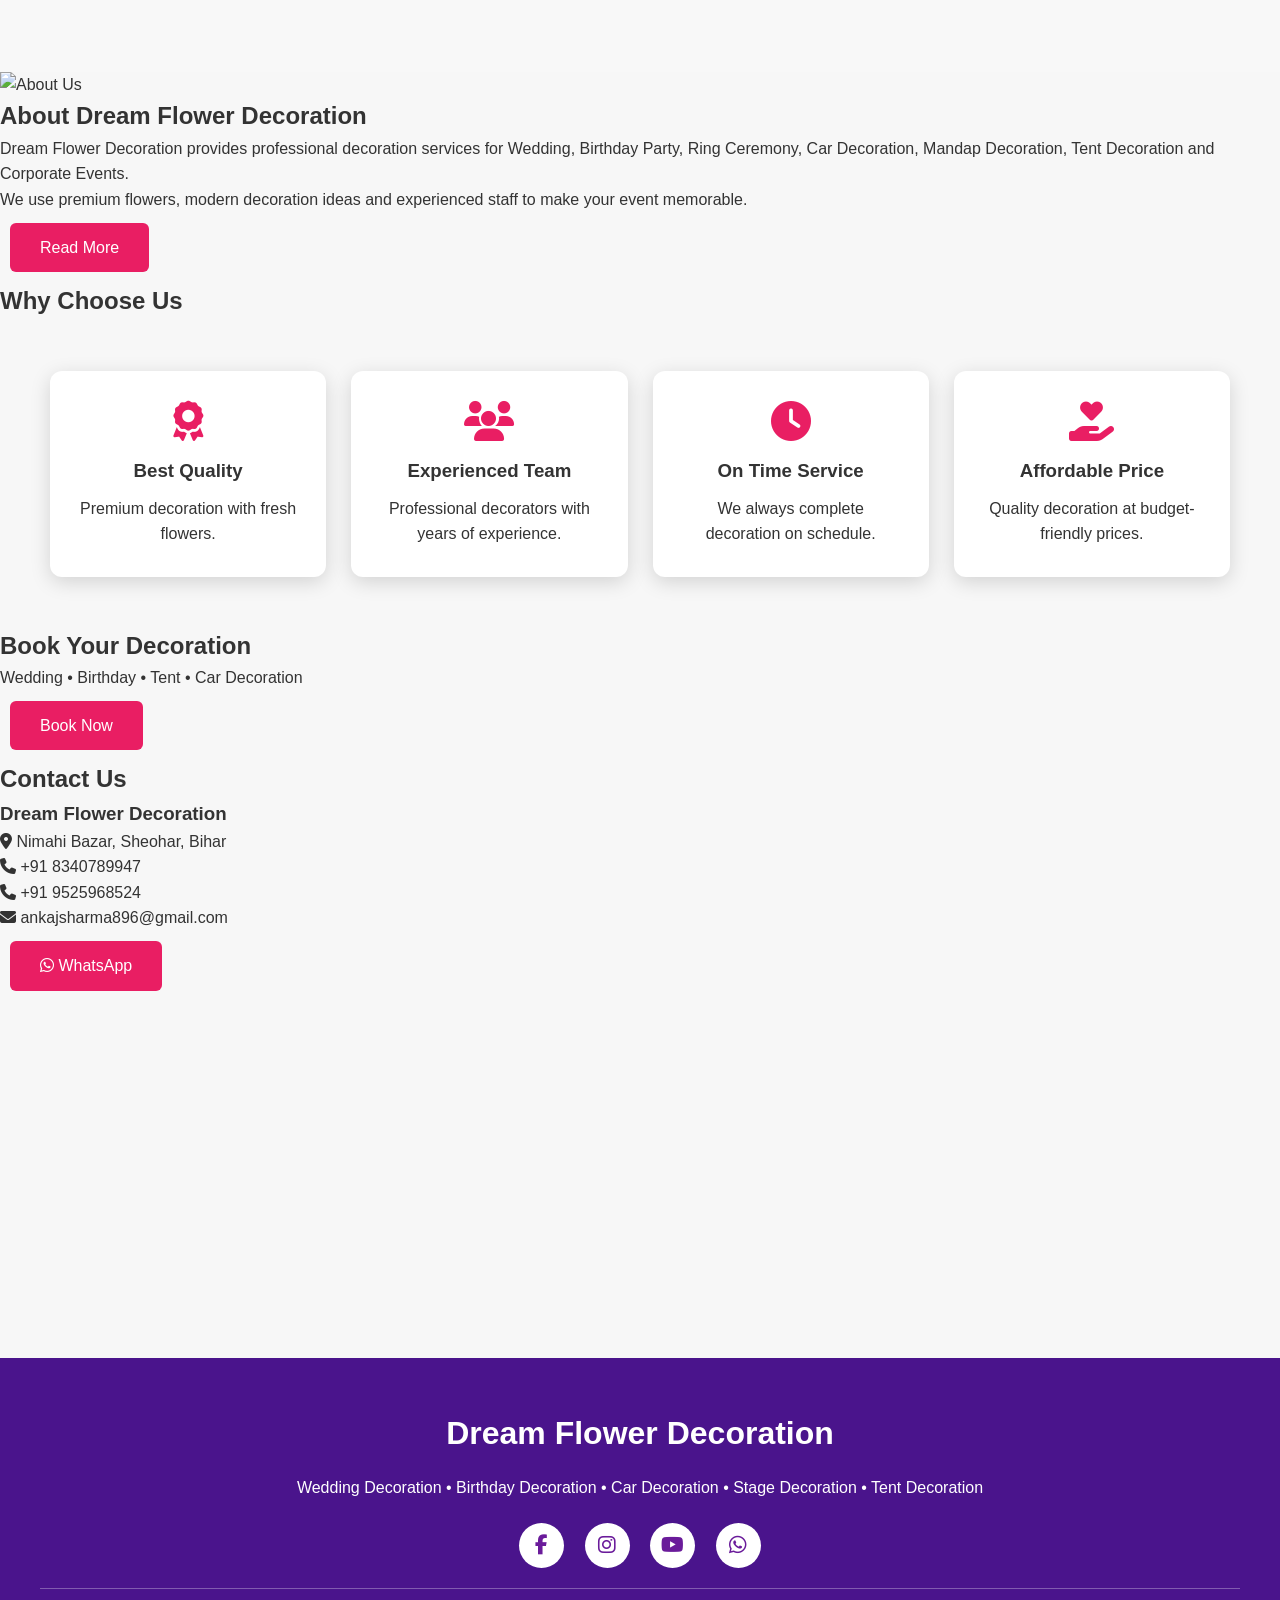
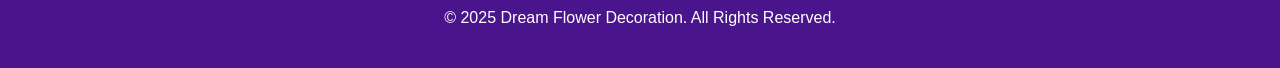
==== commit e3349671: "Update index.html" ====
--- a/index.html
+++ b/index.html
@@ -13,6 +13,7 @@
     <link rel="stylesheet" href="navbar.css">
     <link rel="stylesheet" href="footer.css">
     <link rel="stylesheet" href="gallery.css">
+    <link rel="manifest" href="manifest.json">
 
 
     <!-- Font Awesome -->
--- a/footer.css
+++ b/footer.css
@@ -0,0 +1,65 @@
+/*=====================================
+  Dream Flower Decoration - footer.css
+======================================*/
+
+footer{
+    background:#4a148c;
+    color:#fff;
+    padding:50px 20px 20px;
+    margin-top:50px;
+}
+
+.footer-content{
+    max-width:1200px;
+    margin:auto;
+    text-align:center;
+}
+
+.footer-content h2{
+    font-size:32px;
+    margin-bottom:15px;
+    color:#fff;
+}
+
+.footer-content p{
+    font-size:16px;
+    line-height:1.8;
+    margin-bottom:15px;
+}
+
+.social{
+    margin:20px 0;
+}
+
+.social a{
+    display:inline-block;
+    width:45px;
+    height:45px;
+    line-height:45px;
+    background:#fff;
+    color:#6a1b9a;
+    border-radius:50%;
+    margin:0 8px;
+    font-size:20px;
+    transition:.3s;
+}
+
+.social a:hover{
+    background:#ff9800;
+    color:#fff;
+    transform:translateY(-5px);
+}
+
+.copyright{
+    margin-top:20px;
+    padding-top:15px;
+    border-top:1px solid rgba(255,255,255,.3);
+    font-size:15px;
+}
+
+/* WhatsApp Floating Button */
+
+.whatsapp-float{
+    position:fixed;
+    right:20px;
+    bottom
--- a/gallery.css
+++ b/gallery.css
@@ -0,0 +1,137 @@
+/*=====================================
+  Dream Flower Decoration - gallery.css
+======================================*/
+
+.gallery-section{
+    width:100%;
+    padding:70px 8%;
+    background:#f8f8f8;
+    text-align:center;
+}
+
+.gallery-section h2{
+    font-size:38px;
+    color:#6a1b9a;
+    margin-bottom:40px;
+    font-weight:bold;
+}
+
+.gallery-box{
+    display:grid;
+    grid-template-columns:repeat(auto-fit,minmax(280px,1fr));
+    gap:25px;
+}
+
+.gallery-item{
+    background:#fff;
+    border-radius:12px;
+    overflow:hidden;
+    box-shadow:0 5px 15px rgba(0,0,0,.15);
+    transition:.4s;
+}
+
+.gallery-item:hover{
+    transform:translateY(-8px);
+    box-shadow:0 10px 25px rgba(0,0,0,.25);
+}
+
+.gallery-item img{
+    width:100%;
+    height:260px;
+    object-fit:cover;
+    transition:.5s;
+}
+
+.gallery-item:hover img{
+    transform:scale(1.08);
+}
+
+.gallery-item h3{
+    font-size:22px;
+    color:#6a1b9a;
+    margin:15px 0 10px;
+}
+
+.gallery-item p{
+    font-size:15px;
+    color:#555;
+    padding:0 15px 20px;
+    line-height:1.6;
+}
+
+/* Gallery Button */
+
+.gallery-btn{
+    display:inline-block;
+    margin-top:35px;
+    padding:12px 30px;
+    background:#6a1b9a;
+    color:#fff;
+    text-decoration:none;
+    border-radius:30px;
+    font-size:17px;
+    transition:.3s;
+}
+
+.gallery-btn:hover{
+    background:#ff9800;
+    color:#fff;
+}
+
+/* Responsive */
+
+@media(max-width:992px){
+
+.gallery-section{
+    padding:60px 5%;
+}
+
+.gallery-section h2{
+    font-size:32px;
+}
+
+.gallery-item img{
+    height:220px;
+}
+
+}
+
+@media(max-width:768px){
+
+.gallery-box{
+    grid-template-columns:1fr;
+}
+
+.gallery-section h2{
+    font-size:28px;
+}
+
+.gallery-item img{
+    height:200px;
+}
+
+}
+
+@media(max-width:480px){
+
+.gallery-section{
+    padding:50px 15px;
+}
+
+.gallery-section h2{
+    font-size:24px;
+}
+
+.gallery-item img{
+    height:180px;
+}
+
+.gallery-item h3{
+    font-size:20px;
+}
+
+.gallery-item p{
+    font-size:14px;
+}
+
+}
